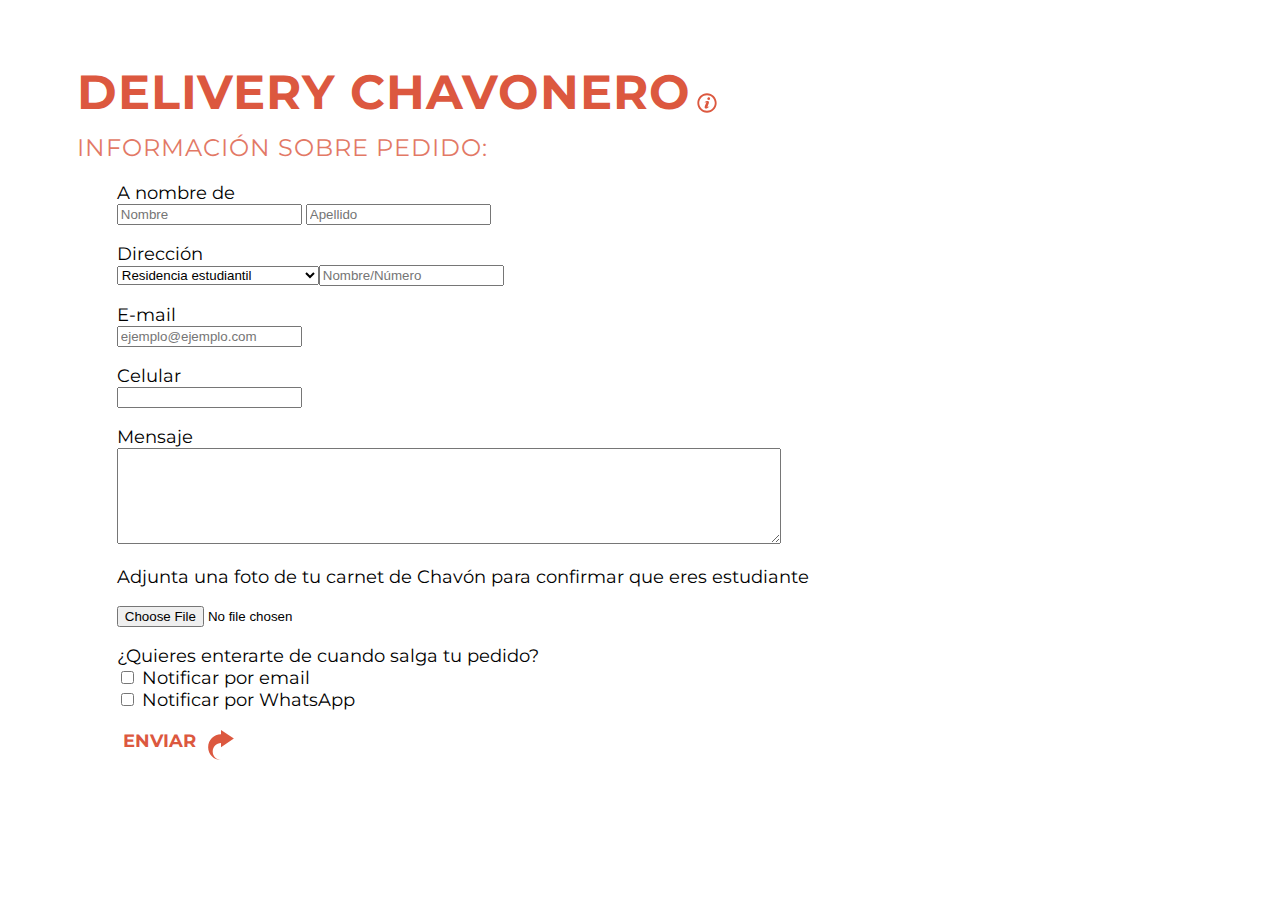
==== Semana 10/index.html @ fabb3c08 "Formulario" ====
<!DOCTYPE html>
<html lang="en">
<head>
	<meta charset="UTF-8">



	<title>Delivery Chavonero</title>
	<link rel="stylesheet" href="reset.css">
  <link rel="stylesheet" href="css/style.css">
  <link rel="stylesheet" href="jquery.modal.css" type="text/css" media="screen"/>

  <link href='https://fonts.googleapis.com/css?family=Montserrat:400,700' rel='stylesheet' type='text/css'>

     <style type="text/css">
	     	#myform label.error {
			  color: red;
			  font-size: 11px;
			  font-family: Helvetica, sans-serif;
			  text-transform: lowercase;
			  position: relative;
			}

     </style>
</head>
<body>





  <div class="titulo"> 
    <h1>DELIVERY CHAVONERO<h1>
      <a href="#ex1" rel="modal:open"> <img src="images/info.svg" alt="info"> </a>
  </div>


    <h2> INFORMACI&Oacute;N SOBRE PEDIDO: </h2>

  <div id="ex1" style="display:none;">
    <h3> SOBRE DELIVERY CHAVONERO </h3>
    <h4> Si eres estudiante de Chavón campus La Romana, probablemente te suena familiar alguno de los siguientes inconvenientes: </h4>
            <ul>
              <li> Tienes que hacer una diligencia entre semana pero tu horario de clases no te lo permite.</li>
              <li> Debes bajar al pueblo a buscar algo pero perdiste la guagua y no quieres gastar dinero en taxi. </li>
              <li> Se te antoja cenar algo de algun sitio que no tiene servicio a domicilio.</li>
              <li> Es domingo y la pereza simplemente no te permite salir de tu casa y caminar.</li>    
            </ul>

<br>
<h4> &iexcl;Gracias a nuestra nueva plataforma digital de mensajer&iacute;a puedes resolver esto y m&aacute;s en cuesti&oacute;n de clicks! <br><br> S&oacute;lo completa el formulario para realizar tu pedido. </h4>


  </div>


 <div id="ex2" style="display:none;">
    <h3> BLIP BLUP</h3>
    <h4> Si eres estudiante de Chavón campus La Romana, probablemente te suena familiar alguno de los siguientes inconvenientes: </h4>
            <ul>
              <li> Tienes que hacer una diligencia entre semana pero tu horario de clases no te lo permite.</li>
              <li> Debes bajar al pueblo a buscar algo pero perdiste la guagua y no quieres gastar dinero en taxi. </li>
              <li> Se te antoja cenar algo de algun sitio que no tiene servicio a domicilio.</li>
              <li> Es domingo y la pereza simplemente no te permite salir de tu casa y caminar.</li>
            </ul>
  </div>


  <!-- Link to open the modal -->



	<form id="myform">

		<label>A nombre de</label><br>

		<input name="name" type="text" placeholder="Nombre">
    <input name="apellido" type="text" placeholder="Apellido">
		<br>
    <br>
      <label>Direcci&oacute;n</label><br>
      <select class="form-control">
<br>

      <option>Residencia estudiantil</option>
      <option>Propiedad en Casa de Campo</option>
    <br>
  <input name="address" type="text" placeholder="Nombre/N&uacute;mero">
</select>
<br>
<br>

		<label>E-mail</label><br>
		<input name="email" type="text" placeholder="ejemplo@ejemplo.com">
    
    <br>
		<br>

		<label>Celular</label><br>
		<input name="phone" type="text" id="phone_number">

<br>
		<br>

		<label>Mensaje</label><br>
		<textarea name="message" id="" cols="80" rows="6"></textarea>
		<br>
    <br>
    <label for="exampleInputFile">Adjunta una foto de tu carnet de Chav&oacute;n para confirmar que eres estudiante</label>
    <br>
    <br>
    <input type="file" name="file" id="exampleInputFile">
  <br>
  <br>
  <div class="checkbox">
    <label>&iquest;Quieres enterarte de cuando salga tu pedido? </label>
    <br>
    <label>
      <input type="checkbox"> Notificar por email <br>
      <input type="checkbox"> Notificar por WhatsApp <br>
    </label>
<br>
    <button form="myform" type="submit" class="send"><img src="images/arrow.svg" alt="info">ENVIAR</button>



	</form>


<script src="js/jquery-1.11.1.min.js" type="text/javascript"></script>
<script src="js/jquery.modal.min.js" type="text/javascript" charset="utf-8"></script>
<script src="js/jquery.maskedinput.js" type="text/javascript"></script>
<script src="js/jquery.validate.min.js" type="text/javascript"></script>

<script>
$().ready(function() {
  $("#myform").validate({
    rules: {
      name: "required",
      apellido: "required",
      address: "required",
      message: "required",
      id: "required",
      phone: "required",
      file: "required",
      code: {
        required: true,
        minlength: 16,
        maxlength: 16,
        number: true
      },
      activity: {
      	required: true
      },
      email: {
      required: true,
      email: true
      },
    },
    messages: {
      name: "Por favor introduzca su nombre",
      apellido: "Por favor introduzca su apellido",
      address: "Por favor especifique la direcci&oacute;n de env&iacute;o",
      phone: "Por favor introduzca su n&uacute;mero de celular",
      message: "Por favor escriba una descripci&oacute;n de su pedido",
      code: {
        required: "Este campo es obligatorio",
        minlength: "Su c&oacute;digo NIF contiene 16 d&iacute;gitos",
        maxlength: "Su c&oacute;digo NIF contiene 16 d&iacute;gitos",
        number: "Su c&oacute;digo NIF contiene 16 d&iacute;gitos"
      },
      activity: {
        required: "Por favor selecciona una actividad"
      },
      email: {
        required: "Por favor introduzca su e-mail",
        email: "Por favor introduzca un e-mail válido"
      },
    }
  });
});



jQuery(function($){
   $("#phone_number").mask("(999) 999-9999");
});
</script>

</body>
</html>
---- Semana 10/css/style.css ----
body{
  margin-left: 6%;
  margin-right: 6%;
  border: 1px solid red:;
  margin-bottom: 6%
}

#myform{
  margin-top: 20px;
  margin-left: 40px;
}

.titulo img{
  height: 24px;
  float: right;
  margin-top: -62px;

}

.send img{
  height: 30px;
  float: right;
  margin-left: 10px;
}

.send{
    background-color: #ffffff; 
    border: none;
    text-align: center;
    text-decoration: none;
    display: inline-block;
    font-size: 18px;
    font-family: "Montserrat";
    font-weight: bold;
    color: #DC583F;
}
}

ul{
list-style: none;
}

ul li{
    font-size: 16px;
  font-family: "Montserrat", sans-serif;
  font-weight: normal;
  padding-bottom: 20px;
  margin: 5px;
  color: #DC583F;
  opacity: 0.8;
}


img:hover{
  opacity: 0.7;
}
.titulo {
  height: 80px;
  width: 57%;
  display: inline-block;
  margin-top: 2%;

}

#ex1 {
  padding-top: 60px;
}

h1 {
font-family: 'Montserrat', sans-serif;
color: #DC583F;
font-size: 48px;
font-weight: bold;
padding-top: -20px;
letter-spacing: 1px;
}

h2 {
font-family: 'Montserrat', sans-serif;
color: #DC583F;
font-size: 24px;
font-weight: normal;
opacity: 0.8;
letter-spacing: 1px;
}


label{
  font-size: 18px;
  font-family: "Montserrat", sans-serif;
  font-weight: normal;
}



h3{
    font-size: 22px;
  font-family: "Montserrat", sans-serif;
  font-weight: normal;
  margin-top: -30px;
  color: #DC583F;
  font-weight: bold;
  padding-bottom: 32px;
}

h4{
  font-size: 16px;
  font-family: "Montserrat", sans-serif;
  font-weight: normal;
  margin-top: -30px;
}

p {
font-family: 'Quattrocento', serif;
padding-top: -10px;
margin-bottom: 10px;
font-size: 20px;
font-weight: normal;
line-height: 32px;
}


.blocker {
  position: fixed;
  top: 0; right: 0; bottom: 0; left: 0;
  width: 100%; height: 100%;
  overflow: auto;
  z-index: 1;
  padding: 20px;
  box-sizing: border-box;
  background-color: rgb(0,0,0);
  background-color: rgba(0,0,0,0.75);
  text-align: center;
}
.blocker:before{
  display: inline-block;
  height: 100%;
  vertical-align: middle;
  margin-right: -0.05em;
}
.blocker.behind {
  background-color: transparent;
}
.modal {
  display: inline-block;
  vertical-align: middle;
  position: relative;
  z-index: 2;
  width: 500px;
  height: 405px;
  background: #fff;
  padding: 50px;
  margin-top: 90px;
  -webkit-box-shadow: 0 0 10px #000;
  -moz-box-shadow: 0 0 10px #000;
  -o-box-shadow: 0 0 10px #000;
  -ms-box-shadow: 0 0 10px #000;
  box-shadow: 0 0 10px #000;
  text-align: left;
}


.modal-spinner {
  display: none;
  width: 64px;
  height: 64px;
  position: fixed;
  top: 50%;
  left: 50%;
  margin-right: -32px;
  margin-top: -32px;
  background: url("[data-uri]") #111 no-repeat center center;
  -webkit-border-radius: 8px;
  -moz-border-radius: 8px;
  -o-border-radius: 8px;
  -ms-border-radius: 8px;
  border-radius: 8px;
}
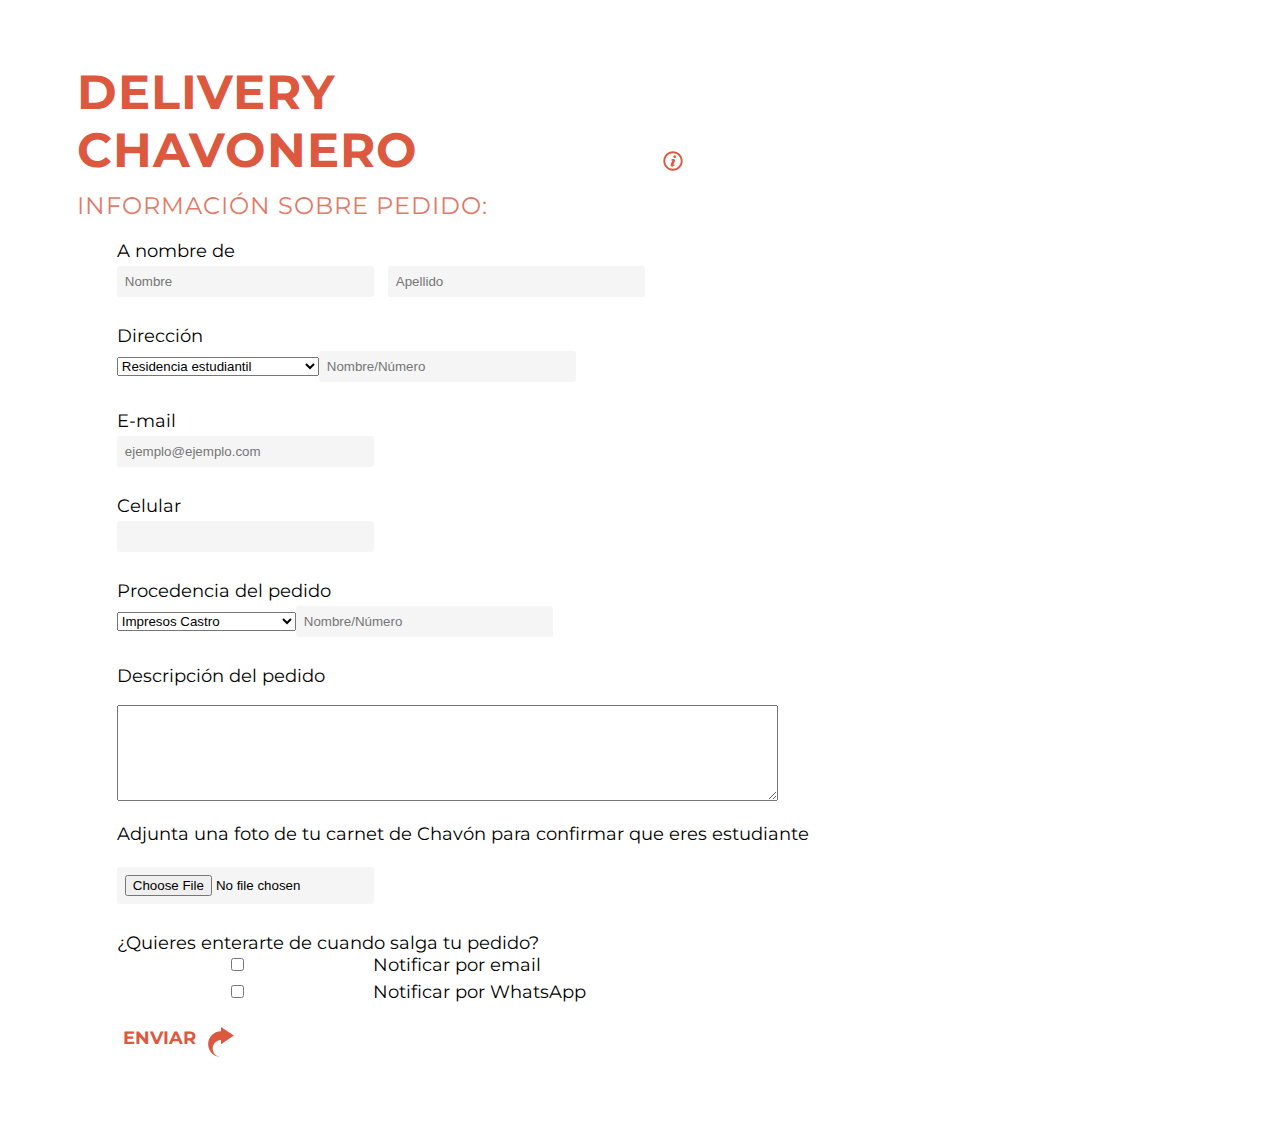
==== commit fce0b326: "Cambios" ====
--- a/Semana 10/index.html
+++ b/Semana 10/index.html
@@ -92,6 +92,7 @@
 <br>
 <br>
 
+
 		<label>E-mail</label><br>
 		<input name="email" type="text" placeholder="ejemplo@ejemplo.com">
     
@@ -100,11 +101,33 @@
 
 		<label>Celular</label><br>
 		<input name="phone" type="text" id="phone_number">
-
-<br>
-		<br>
-
-		<label>Mensaje</label><br>
+<br>
+<br>
+ <label>Procedencia del pedido</label>
+ <br>
+      <select class="form-control">
+<br>
+
+      <option>Impresos Castro</option>
+      <option>Supermercados Jumbo</option>
+      <option>Parada Sichoem</option>
+      <option>Papeler&iacute;a La Romana</option>
+      <option>Taller de Serigraf&iacute;a</option>
+      <option>Oficina Escuela de Diseño</option>
+      <option>Lab</option>
+      <option>Mercadito</option>
+      <option>Aulas</option>
+      <option>Onnos</option>
+      <option>Fresh Fresh</option>
+      <option>OTRO</option>
+  <input name="address" type="text" placeholder="Nombre/N&uacute;mero">
+</select>
+<br>
+
+		<br>
+		<label>Descripci&oacute;n del pedido</label>
+    <br>
+    <br>
 		<textarea name="message" id="" cols="80" rows="6"></textarea>
 		<br>
     <br>
@@ -114,6 +137,8 @@
     <input type="file" name="file" id="exampleInputFile">
   <br>
   <br>
+
+
   <div class="checkbox">
     <label>&iquest;Quieres enterarte de cuando salga tu pedido? </label>
     <br>
@@ -123,6 +148,7 @@
     </label>
 <br>
     <button form="myform" type="submit" class="send"><img src="images/arrow.svg" alt="info">ENVIAR</button>
+
 
 
 
--- a/Semana 10/css/style.css
+++ b/Semana 10/css/style.css
@@ -11,6 +11,17 @@
   margin-left: 40px;
 }
 
+input{
+    background: #f5f5f5;
+    width: 241px;
+    border: none;
+    padding: 8px;
+    margin: 4px 10px 10px 0;
+    border-radius: 3px;
+    }
+
+
+    
 .titulo img{
   height: 24px;
   float: right;
@@ -57,7 +68,7 @@
 }
 .titulo {
   height: 80px;
-  width: 57%;
+  width: 54%;
   display: inline-block;
   margin-top: 2%;
 
